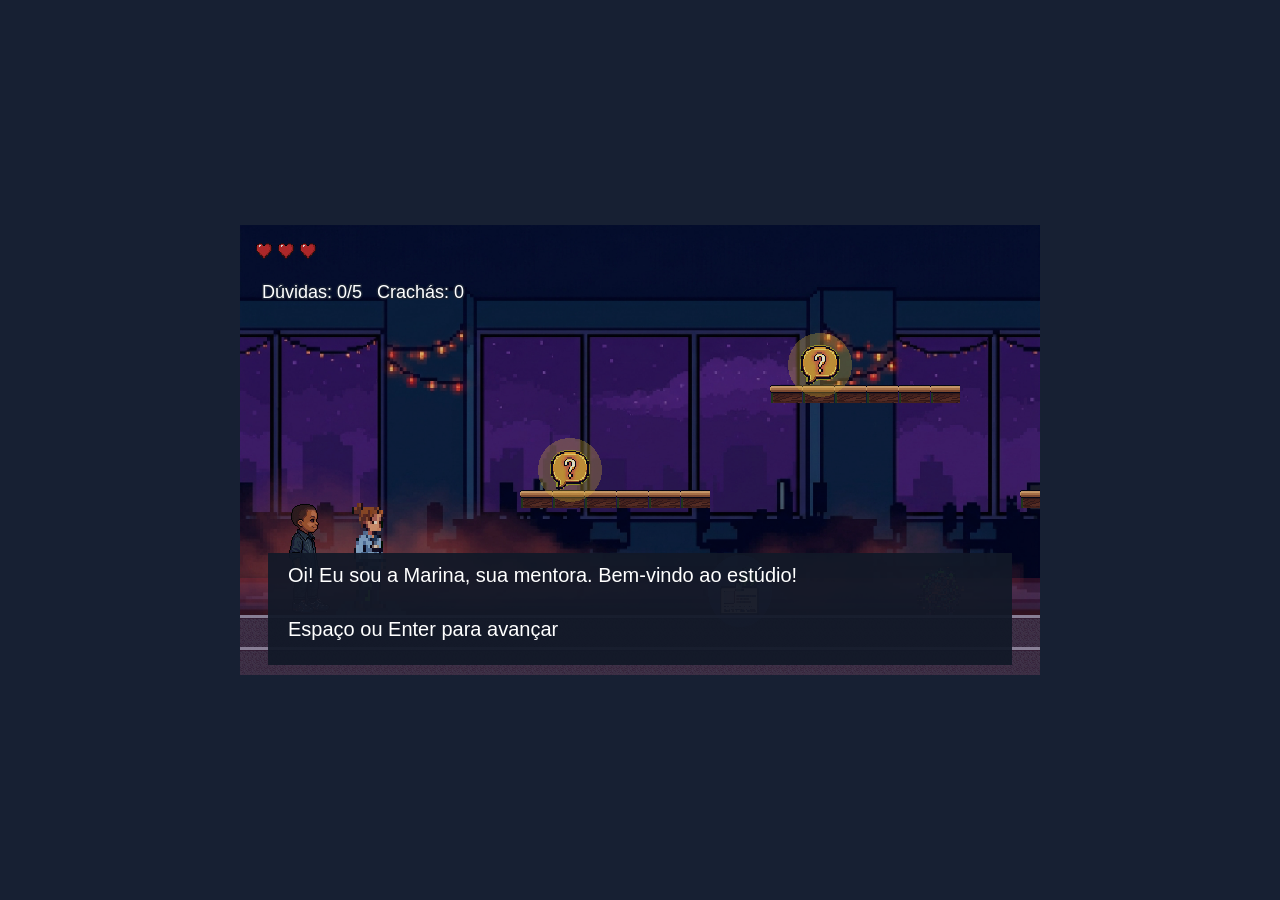
==== jogo/index.html @ 5ec34aff "jogo" ====
<!doctype html>
<html lang="pt-BR">
<head>
  <meta charset="utf-8">
  <meta name="viewport" content="width=device-width, initial-scale=1">
  <title>Jogo de plataforma</title>
  <style>
    html, body { margin: 0; background: #172033; }
    body { min-height: 100vh; display: grid; place-items: center; }
    canvas { max-width: 100%; height: auto; }
  </style>
</head>
<body>
  <div id="aviso" style="position:fixed;top:12px;left:12px;z-index:10;padding:8px 12px;border-radius:6px;background:#172033;color:white;font:14px sans-serif">Carregando jogo…</div>
  <script>
    // Tenta Phaser local primeiro e usa as CDNs como alternativa.
    function carregarScript(src) {
      return new Promise((resolve, reject) => {
        const script = document.createElement('script');
        script.src = src;
        script.onload = resolve;
        script.onerror = reject;
        document.head.appendChild(script);
      });
    }
    async function iniciarProjeto() {
      try {
        try {
          await carregarScript('phaser.min.js');
        } catch (erroLocal) {
          try {
            await carregarScript('https://cdn.jsdelivr.net/npm/phaser@3.90.0/dist/phaser.min.js');
          } catch (erroJsDelivr) {
            await carregarScript('https://cdnjs.cloudflare.com/ajax/libs/phaser/3.90.0/phaser.min.js');
          }
        }
        // Assets da Fase 1: personagem, inimigos, itens e fundo.
        await carregarScript('assets.js');
        // As imagens exclusivas da Fase 2 ficam em um arquivo próprio.
        await carregarScript('assets_fase2.js');
        await carregarScript('levels.js');
        await carregarScript('dialogs.js');
        await carregarScript('game.js');
      } catch (erro) {
        document.getElementById('aviso').textContent = 'Não foi possível carregar o jogo. Confira os arquivos e a conexão com a internet.';
      }
    }
    iniciarProjeto();
  </script>
</body>
</html>
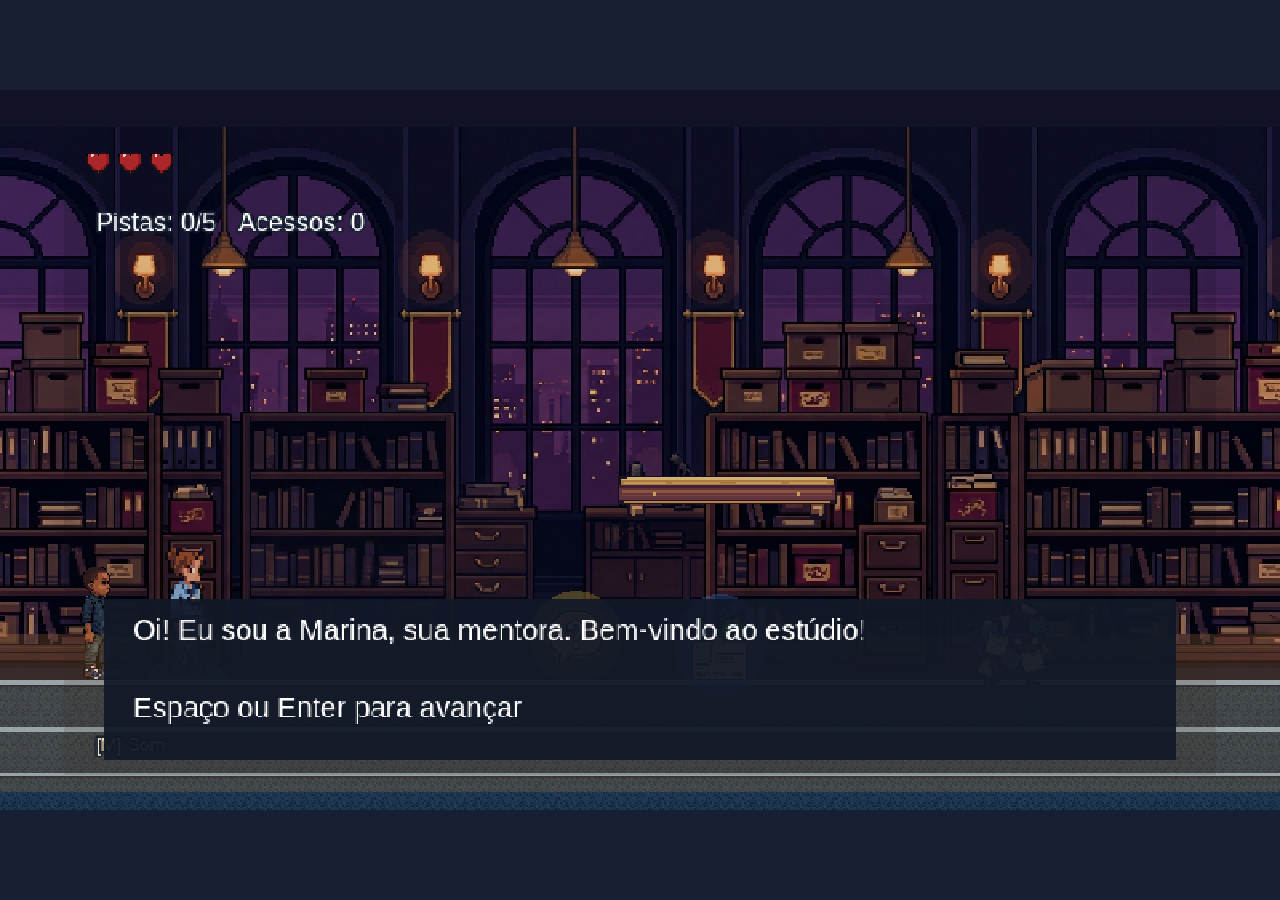
==== commit 0042b64e: "alteração na fase 1 e 2 tematizados lupin" ====
--- a/jogo/index.html
+++ b/jogo/index.html
@@ -5,9 +5,16 @@
   <meta name="viewport" content="width=device-width, initial-scale=1">
   <title>Jogo de plataforma</title>
   <style>
-    html, body { margin: 0; background: #172033; }
-    body { min-height: 100vh; display: grid; place-items: center; }
-    canvas { max-width: 100%; height: auto; }
+    html, body { width: 100%; height: 100%; margin: 0; background: #172033; overflow: hidden; }
+    body { display: grid; place-items: center; }
+    canvas {
+      display: block;
+      width: min(100vw, 177.7778vh);
+      height: auto;
+      max-width: 100vw;
+      max-height: 100vh;
+      image-rendering: pixelated;
+    }
   </style>
 </head>
 <body>
@@ -34,8 +41,11 @@
             await carregarScript('https://cdnjs.cloudflare.com/ajax/libs/phaser/3.90.0/phaser.min.js');
           }
         }
+        await carregarScript('efeitos-audio.js');
         // Assets da Fase 1: personagem, inimigos, itens e fundo.
         await carregarScript('assets.js');
+        // Arte aprovada da Fase 1 em data URI para funcionar em file://.
+        await carregarScript('assets_fase1_novos.js');
         // As imagens exclusivas da Fase 2 ficam em um arquivo próprio.
         await carregarScript('assets_fase2.js');
         await carregarScript('levels.js');
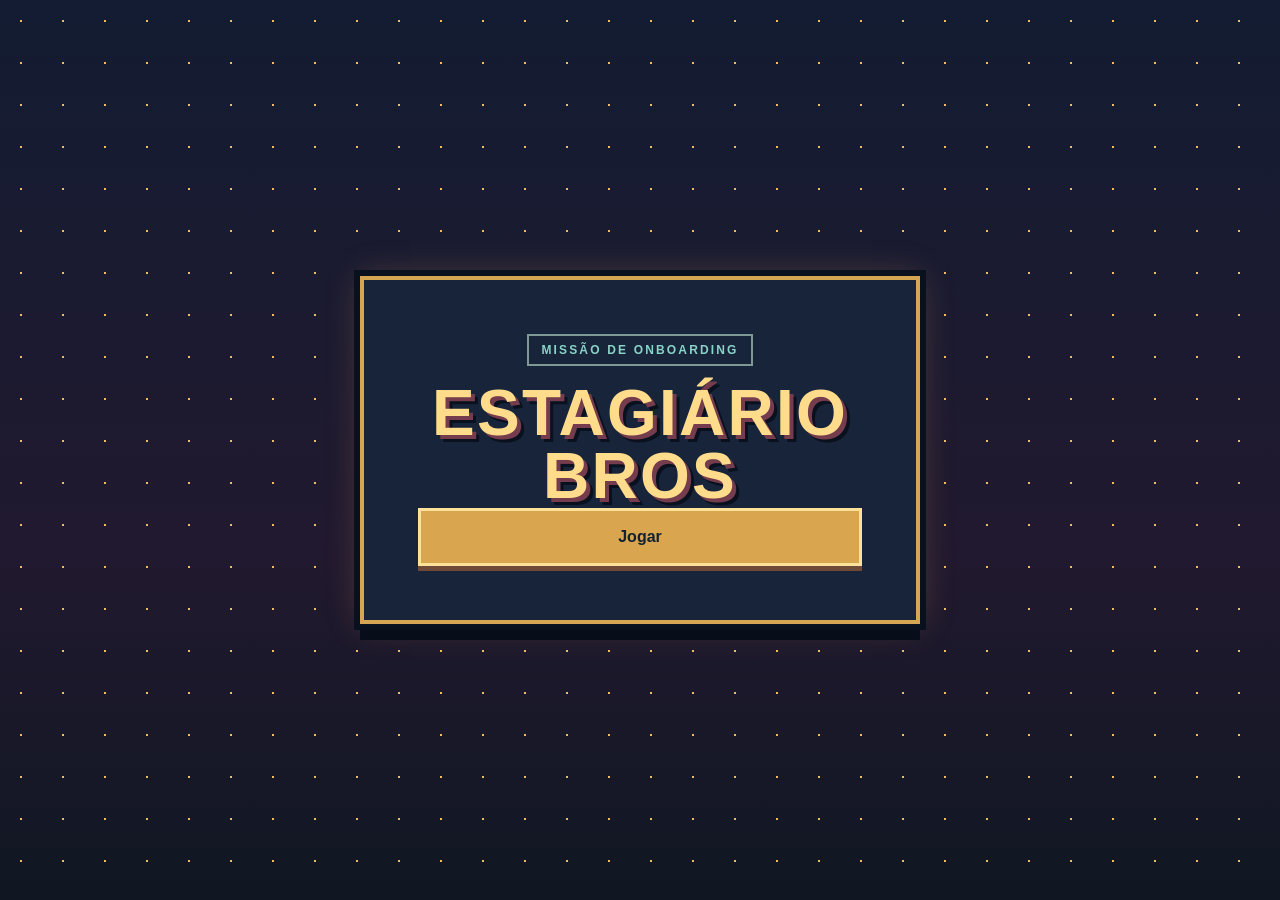
==== commit 478bf02a: "atualização game e correção de bugs" ====
--- a/jogo/index.html
+++ b/jogo/index.html
@@ -3,7 +3,7 @@
 <head>
   <meta charset="utf-8">
   <meta name="viewport" content="width=device-width, initial-scale=1">
-  <title>Jogo de plataforma</title>
+  <title>Estagiário Bros</title>
   <style>
     html, body { width: 100%; height: 100%; margin: 0; background: #172033; overflow: hidden; }
     body { display: grid; place-items: center; }
@@ -15,10 +15,126 @@
       max-height: 100vh;
       image-rendering: pixelated;
     }
+    #menu-inicial {
+      position: fixed;
+      inset: 0;
+      z-index: 20;
+      display: grid;
+      place-items: center;
+      overflow: auto;
+      padding: 24px;
+      box-sizing: border-box;
+      color: #fff4d6;
+      font-family: Arial, sans-serif;
+      background-color: #10182a;
+      background-image: radial-gradient(#f0bd65 1px, transparent 1.5px),
+        linear-gradient(180deg, #131c32 0%, #21192f 62%, #101722 100%);
+      background-size: 42px 42px, 100% 100%;
+    }
+    .menu-painel {
+      width: min(560px, 100%);
+      padding: clamp(28px, 6vw, 54px);
+      box-sizing: border-box;
+      text-align: center;
+      background: #18243a;
+      border: 4px solid #d5a755;
+      box-shadow: 0 0 0 6px #09111f, 0 16px 0 #080e19, 0 0 32px #d8975144;
+    }
+    .menu-selo {
+      display: inline-block;
+      margin-bottom: 16px;
+      padding: 7px 12px;
+      border: 2px solid #7e9995;
+      color: #89d3c7;
+      font-size: 12px;
+      font-weight: 700;
+      letter-spacing: .18em;
+      text-transform: uppercase;
+    }
+    .menu-painel h1 {
+      margin: 0;
+      color: #ffdc8b;
+      font-size: clamp(38px, 9vw, 64px);
+      line-height: .98;
+      letter-spacing: .035em;
+      text-shadow: 4px 4px 0 #743c4c, 7px 7px 0 #09111f;
+    }
+    .menu-painel p {
+      margin: 22px auto 28px;
+      max-width: 390px;
+      color: #c8d2d3;
+      font-size: 16px;
+      line-height: 1.5;
+    }
+    .menu-botao, .fase-botao {
+      width: 100%;
+      min-height: 58px;
+      padding: 14px 18px;
+      color: #142033;
+      font: inherit;
+      font-weight: 800;
+      cursor: pointer;
+      border: 3px solid #ffe19a;
+      background: #d9a64f;
+      box-shadow: 0 5px 0 #704a38;
+      transition: transform .12s ease, filter .12s ease;
+    }
+    .menu-botao:hover, .fase-botao:hover { filter: brightness(1.12); transform: translateY(-2px); }
+    .menu-botao:active, .fase-botao:active { transform: translateY(3px); box-shadow: 0 2px 0 #704a38; }
+    .menu-botao:focus-visible, .fase-botao:focus-visible, .menu-voltar:focus-visible {
+      outline: 3px solid #8ee2d5;
+      outline-offset: 4px;
+    }
+    #tela-selecao h2 { margin: 0 0 8px; color: #ffdc8b; font-size: 28px; }
+    #tela-selecao p { margin: 0 auto 22px; }
+    #lista-fases { display: grid; gap: 14px; }
+    .fase-botao { display: flex; align-items: center; gap: 16px; text-align: left; }
+    .fase-numero {
+      display: grid;
+      flex: 0 0 38px;
+      height: 38px;
+      place-items: center;
+      border: 2px solid #d8bc7a;
+      color: #ffdc8b;
+      background: #26374b;
+    }
+    .fase-texto { display: grid; gap: 4px; }
+    .fase-texto small { color: #304153; font-weight: 600; }
+    .menu-voltar {
+      margin-top: 22px;
+      padding: 8px 12px;
+      border: 0;
+      color: #c8d2d3;
+      background: transparent;
+      font: inherit;
+      cursor: pointer;
+      text-decoration: underline;
+      text-underline-offset: 4px;
+    }
+    [hidden] { display: none !important; }
+    @media (max-width: 480px) {
+      #menu-inicial { padding: 18px; }
+      .menu-painel { padding: 30px 22px; }
+      .menu-painel p { font-size: 14px; }
+    }
   </style>
 </head>
 <body>
   <div id="aviso" style="position:fixed;top:12px;left:12px;z-index:10;padding:8px 12px;border-radius:6px;background:#172033;color:white;font:14px sans-serif">Carregando jogo…</div>
+  <main id="menu-inicial" aria-label="Menu de Estagiário Bros">
+    <section class="menu-painel" id="tela-inicio" aria-labelledby="titulo-jogo">
+      <span class="menu-selo">Missão de onboarding</span>
+      <h1 id="titulo-jogo">ESTAGIÁRIO<br>BROS</h1>
+      <button class="menu-botao" id="botao-jogar" type="button">Jogar</button>
+    </section>
+    <section class="menu-painel" id="tela-selecao" aria-labelledby="titulo-selecao" hidden>
+      <span class="menu-selo">Escolha sua missão</span>
+      <h2 id="titulo-selecao">Selecionar fase</h2>
+      <p>Escolha por qual etapa do onboarding quer começar.</p>
+      <div id="lista-fases"></div>
+      <button class="menu-voltar" id="botao-voltar" type="button">Voltar</button>
+    </section>
+  </main>
   <script>
     // Tenta Phaser local primeiro e usa as CDNs como alternativa.
     function carregarScript(src) {
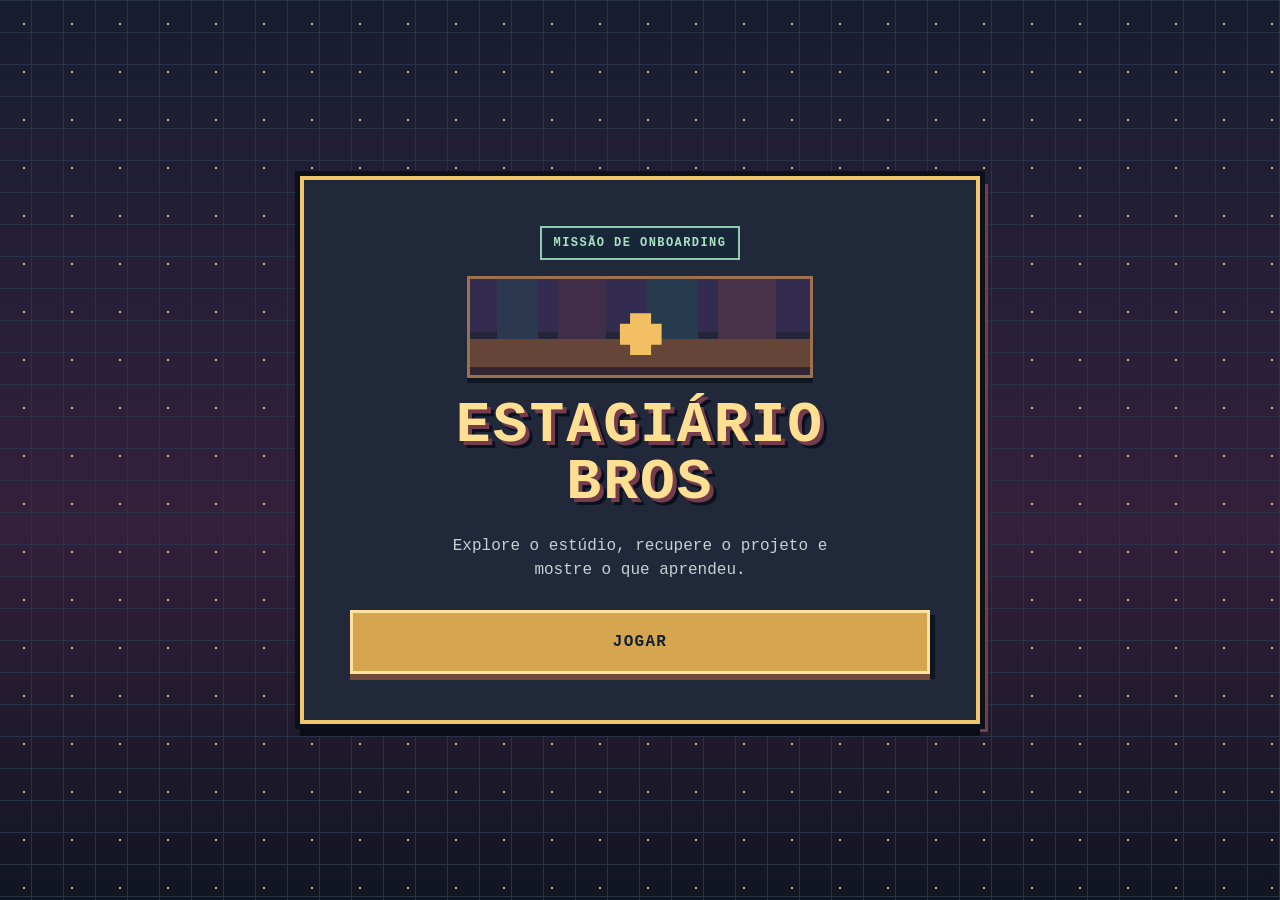
==== commit f140d179: "atualização do game" ====
--- a/jogo/index.html
+++ b/jogo/index.html
@@ -21,7 +21,7 @@
       z-index: 20;
       display: grid;
       place-items: center;
-      overflow: auto;
+      overflow: hidden;
       padding: 24px;
       box-sizing: border-box;
       color: #fff4d6;
@@ -117,6 +117,212 @@
       .menu-painel { padding: 30px 22px; }
       .menu-painel p { font-size: 14px; }
     }
+    /* Acabamento em blocos inspirado na arte pixel do jogo. */
+    html, body { background: #101522; }
+    #menu-inicial {
+      color: #f8e8bd;
+      font-family: "Courier New", monospace;
+      background-color: #151a2a;
+      background-image:
+        linear-gradient(90deg, transparent 96%, #293348 96%),
+        linear-gradient(0deg, transparent 96%, #293348 96%),
+        radial-gradient(#e7b965 1px, transparent 1.5px),
+        linear-gradient(180deg, #171d31 0%, #33203c 58%, #111522 100%);
+      background-size: 32px 32px, 32px 32px, 48px 48px, 100% 100%;
+    }
+    .menu-painel {
+      width: min(680px, 100%);
+      padding: clamp(24px, 5vw, 46px);
+      border: 4px solid #f0c66d;
+      background: #20283a;
+      box-shadow: 0 0 0 5px #0b101b, 0 12px 0 #090d16, 8px 8px 0 #743f4c;
+      image-rendering: pixelated;
+      max-height: calc(100vh - 24px);
+      overflow: hidden;
+    }
+    .menu-selo {
+      padding: 8px 12px;
+      border: 2px solid #8ec9b0;
+      color: #a9e3c3;
+      background: #182737;
+      font-family: "Courier New", monospace;
+      letter-spacing: .12em;
+    }
+    .menu-cenario {
+      position: relative;
+      width: min(340px, 100%);
+      height: 96px;
+      margin: 0 auto 20px;
+      overflow: hidden;
+      border: 3px solid #9b704f;
+      background:
+        linear-gradient(180deg, transparent 0 63%, #654537 63% 100%),
+        linear-gradient(90deg, transparent 0 8%, #2b3850 8% 20%, transparent 20% 26%, #402d4a 26% 40%, transparent 40% 52%, #263b4d 52% 67%, transparent 67% 73%, #483249 73% 90%, transparent 90%),
+        linear-gradient(#342b50 0 55%, #24253b 55%);
+      box-shadow: inset 0 -8px 0 #342633, 0 5px 0 #101522;
+      image-rendering: pixelated;
+    }
+    .menu-cenario::before {
+      content: "";
+      position: absolute;
+      left: 44%;
+      bottom: 20px;
+      width: 42px;
+      height: 42px;
+      background: #f2bf63;
+      box-shadow: 0 0 0 5px #402b3c, 0 0 18px 8px #f2a94c88;
+      clip-path: polygon(25% 0, 75% 0, 75% 25%, 100% 25%, 100% 75%, 75% 75%, 75% 100%, 25% 100%, 25% 75%, 0 75%, 0 25%, 25% 25%);
+    }
+    .menu-painel h1 {
+      color: #ffdf91;
+      font-family: "Courier New", monospace;
+      font-weight: 900;
+      font-size: clamp(34px, 8vw, 58px);
+      text-shadow: 4px 4px 0 #743c4c, 7px 7px 0 #09111f;
+    }
+    .menu-painel p { color: #c6d0d5; font-family: "Courier New", monospace; }
+    .menu-botao, .fase-botao, .menu-voltar {
+      font-family: "Courier New", monospace;
+      image-rendering: pixelated;
+    }
+    .menu-botao {
+      min-height: 64px;
+      border: 3px solid #ffe3a1;
+      background: #d6a54f;
+      box-shadow: 0 6px 0 #724a39, 5px 5px 0 #101522;
+      text-transform: uppercase;
+      letter-spacing: .08em;
+    }
+    #tela-selecao h2 { color: #ffdf91; font-family: "Courier New", monospace; }
+    #lista-fases { gap: 12px; }
+    .fase-botao {
+      min-height: 76px;
+      padding: 12px 16px;
+      border: 3px solid #8197a4;
+      color: #f5e7c3;
+      background: #29374a;
+      box-shadow: 0 5px 0 #111925, 4px 4px 0 #0b101b;
+    }
+    .fase-botao:hover { border-color: #f0c66d; }
+    .fase-botao.fase-quiz { border-color: #8ec9b0; background: #263f43; }
+    .fase-numero {
+      flex-basis: 44px;
+      height: 44px;
+      border: 3px solid #d6b36d;
+      color: #ffe19a;
+      background: #1c2938;
+      font-size: 18px;
+      box-shadow: 3px 3px 0 #111925;
+    }
+    .fase-quiz .fase-numero { border-color: #8ec9b0; color: #b1e8c9; }
+    .fase-texto strong { font-size: 17px; }
+    .fase-texto small { color: #c2d0d6; line-height: 1.35; }
+    .menu-voltar { color: #d5dedf; }
+    #quiz-tela {
+      position: fixed;
+      inset: 0;
+      z-index: 30;
+      display: grid;
+      place-items: center;
+      overflow: hidden;
+      padding: 22px;
+      box-sizing: border-box;
+      color: #f8e8bd;
+      font-family: "Courier New", monospace;
+      background-color: #151a2a;
+      background-image: linear-gradient(90deg, transparent 96%, #293348 96%),
+        linear-gradient(0deg, transparent 96%, #293348 96%),
+        linear-gradient(180deg, #171d31 0%, #33203c 58%, #111522 100%);
+      background-size: 32px 32px, 32px 32px, 100% 100%;
+    }
+    .quiz-painel {
+      width: min(720px, 100%);
+      padding: clamp(22px, 5vw, 40px);
+      box-sizing: border-box;
+      max-height: calc(100vh - 24px);
+      overflow: hidden;
+      border: 4px solid #f0c66d;
+      background: #20283a;
+      box-shadow: 0 0 0 5px #0b101b, 0 12px 0 #090d16, 8px 8px 0 #743f4c;
+    }
+    .quiz-topo { display: flex; justify-content: space-between; gap: 12px; color: #a9e3c3; font-size: 13px; font-weight: 700; }
+    .quiz-painel h2 { margin: 16px 0 20px; color: #ffdf91; font-size: clamp(23px, 5vw, 32px); }
+    #quiz-pergunta { margin: 0 0 20px; color: #fff3d2; font-size: clamp(17px, 3vw, 21px); line-height: 1.45; }
+    #quiz-opcoes { display: grid; gap: 10px; }
+    .quiz-opcao, .quiz-botao {
+      padding: 13px 15px;
+      border: 3px solid #8197a4;
+      color: #f5e7c3;
+      background: #29374a;
+      box-shadow: 0 4px 0 #111925;
+      font: 700 15px/1.35 "Courier New", monospace;
+      text-align: left;
+      cursor: pointer;
+    }
+    .quiz-opcao:hover:not(:disabled), .quiz-botao:hover { border-color: #f0c66d; filter: brightness(1.12); }
+    .quiz-opcao.correta { border-color: #8ec9b0; background: #26483f; }
+    .quiz-opcao.incorreta { border-color: #d97878; background: #552f3b; }
+    .quiz-retorno { min-height: 42px; margin: 18px 0 10px; color: #c6d0d5; line-height: 1.45; }
+    .retorno-correto { color: #a9e3c3; }
+    .retorno-incorreto { color: #ffc3a9; }
+    .quiz-acoes { display: flex; flex-wrap: wrap; gap: 12px; margin-top: 8px; }
+    .quiz-botao { text-align: center; }
+    .quiz-botao-principal { border-color: #ffe3a1; color: #1d2634; background: #d6a54f; }
+    .quiz-botao-secundario { background: #263f43; }
+    .quiz-opcao:focus-visible, .quiz-botao:focus-visible { outline: 3px solid #a9e3c3; outline-offset: 3px; }
+    @media (max-width: 480px) {
+      .menu-painel { padding: 26px 20px; }
+      .fase-botao { gap: 12px; }
+      .quiz-topo { font-size: 11px; }
+    }
+    @media (max-height: 600px) {
+      #menu-inicial { padding: 8px 14px; }
+      .menu-painel { padding: 12px 24px; }
+      .menu-selo { margin-bottom: 8px; padding: 5px 9px; font-size: 10px; }
+      .menu-cenario { height: 48px; margin-bottom: 8px; }
+      .menu-cenario::before { bottom: 8px; width: 24px; height: 24px; }
+      .menu-painel h1 { font-size: clamp(27px, 8vh, 38px); line-height: .92; }
+      .menu-painel p { margin: 10px auto 12px; font-size: 13px; line-height: 1.3; }
+      .menu-botao { min-height: 46px; padding: 9px 14px; }
+      #tela-selecao h2 { margin: 0 0 5px; font-size: 23px; }
+      #tela-selecao p { margin: 0 auto 10px; }
+      #lista-fases { gap: 7px; }
+      .fase-botao { min-height: 57px; padding: 7px 11px; }
+      .fase-numero { flex-basis: 36px; height: 36px; font-size: 15px; }
+      .fase-texto { gap: 1px; }
+      .fase-texto strong { font-size: 14px; }
+      .fase-texto small { font-size: 11px; line-height: 1.15; }
+      .menu-voltar { margin-top: 8px; padding: 5px 8px; font-size: 13px; }
+    }
+    @media (max-height: 420px) {
+      #menu-inicial { padding: 4px 10px; }
+      .menu-painel { padding: 8px 18px; }
+      #tela-inicio .menu-cenario { display: none; }
+      .menu-painel p { margin: 6px auto 8px; }
+      .fase-botao { min-height: 49px; }
+      .fase-numero { flex-basis: 30px; height: 30px; }
+    }
+    @media (max-height: 600px) {
+      #quiz-tela { padding: 8px 14px; }
+      .quiz-painel { padding: 10px 18px; }
+      .quiz-topo { font-size: 10px; }
+      .quiz-painel h2 { margin: 6px 0 8px; font-size: 21px; }
+      #quiz-pergunta { margin: 0 0 9px; font-size: 15px; line-height: 1.25; }
+      #quiz-opcoes { gap: 6px; }
+      .quiz-opcao, .quiz-botao { padding: 7px 10px; font-size: 13px; line-height: 1.2; }
+      .quiz-retorno { min-height: 28px; margin: 8px 0 5px; font-size: 12px; line-height: 1.25; }
+      .quiz-acoes { gap: 8px; margin-top: 4px; }
+    }
+    @media (max-height: 420px) {
+      #quiz-tela { padding: 4px 10px; }
+      .quiz-painel { padding: 7px 12px; }
+      .quiz-painel h2 { margin: 3px 0 5px; font-size: 18px; }
+      #quiz-pergunta { margin-bottom: 6px; font-size: 13px; }
+      #quiz-opcoes { gap: 4px; }
+      .quiz-opcao, .quiz-botao { padding: 5px 8px; font-size: 12px; }
+      .quiz-retorno { min-height: 22px; margin: 5px 0 3px; font-size: 11px; }
+      .quiz-acoes { margin-top: 2px; }
+    }
   </style>
 </head>
 <body>
@@ -124,7 +330,9 @@
   <main id="menu-inicial" aria-label="Menu de Estagiário Bros">
     <section class="menu-painel" id="tela-inicio" aria-labelledby="titulo-jogo">
       <span class="menu-selo">Missão de onboarding</span>
+      <div class="menu-cenario" aria-hidden="true"></div>
       <h1 id="titulo-jogo">ESTAGIÁRIO<br>BROS</h1>
+      <p>Explore o estúdio, recupere o projeto e mostre o que aprendeu.</p>
       <button class="menu-botao" id="botao-jogar" type="button">Jogar</button>
     </section>
     <section class="menu-painel" id="tela-selecao" aria-labelledby="titulo-selecao" hidden>
@@ -135,6 +343,20 @@
       <button class="menu-voltar" id="botao-voltar" type="button">Voltar</button>
     </section>
   </main>
+  <section id="quiz-tela" aria-labelledby="quiz-titulo" hidden>
+    <div class="quiz-painel">
+      <div class="quiz-topo"><span id="quiz-progresso">PERGUNTA 1 / 6</span><span id="quiz-placar">ACERTOS 0</span></div>
+      <h2 id="quiz-titulo">Quiz</h2>
+      <p id="quiz-pergunta"></p>
+      <div id="quiz-opcoes"></div>
+      <p id="quiz-retorno" class="quiz-retorno" aria-live="polite"></p>
+      <div class="quiz-acoes">
+        <button id="quiz-avancar" class="quiz-botao quiz-botao-principal" type="button" hidden>Próxima pergunta</button>
+        <button id="quiz-refazer" class="quiz-botao quiz-botao-principal" type="button" hidden>Refazer quiz</button>
+        <button id="quiz-menu" class="quiz-botao quiz-botao-secundario" type="button" hidden>Voltar às fases</button>
+      </div>
+    </div>
+  </section>
   <script>
     // Tenta Phaser local primeiro e usa as CDNs como alternativa.
     function carregarScript(src) {
@@ -164,6 +386,8 @@
         await carregarScript('assets_fase1_novos.js');
         // As imagens exclusivas da Fase 2 ficam em um arquivo próprio.
         await carregarScript('assets_fase2.js');
+        // Retratos grandes dos NPCs, recortados e sem o fundo verde.
+        await carregarScript('assets_npc_dialogo.js');
         await carregarScript('levels.js');
         await carregarScript('dialogs.js');
         await carregarScript('game.js');
